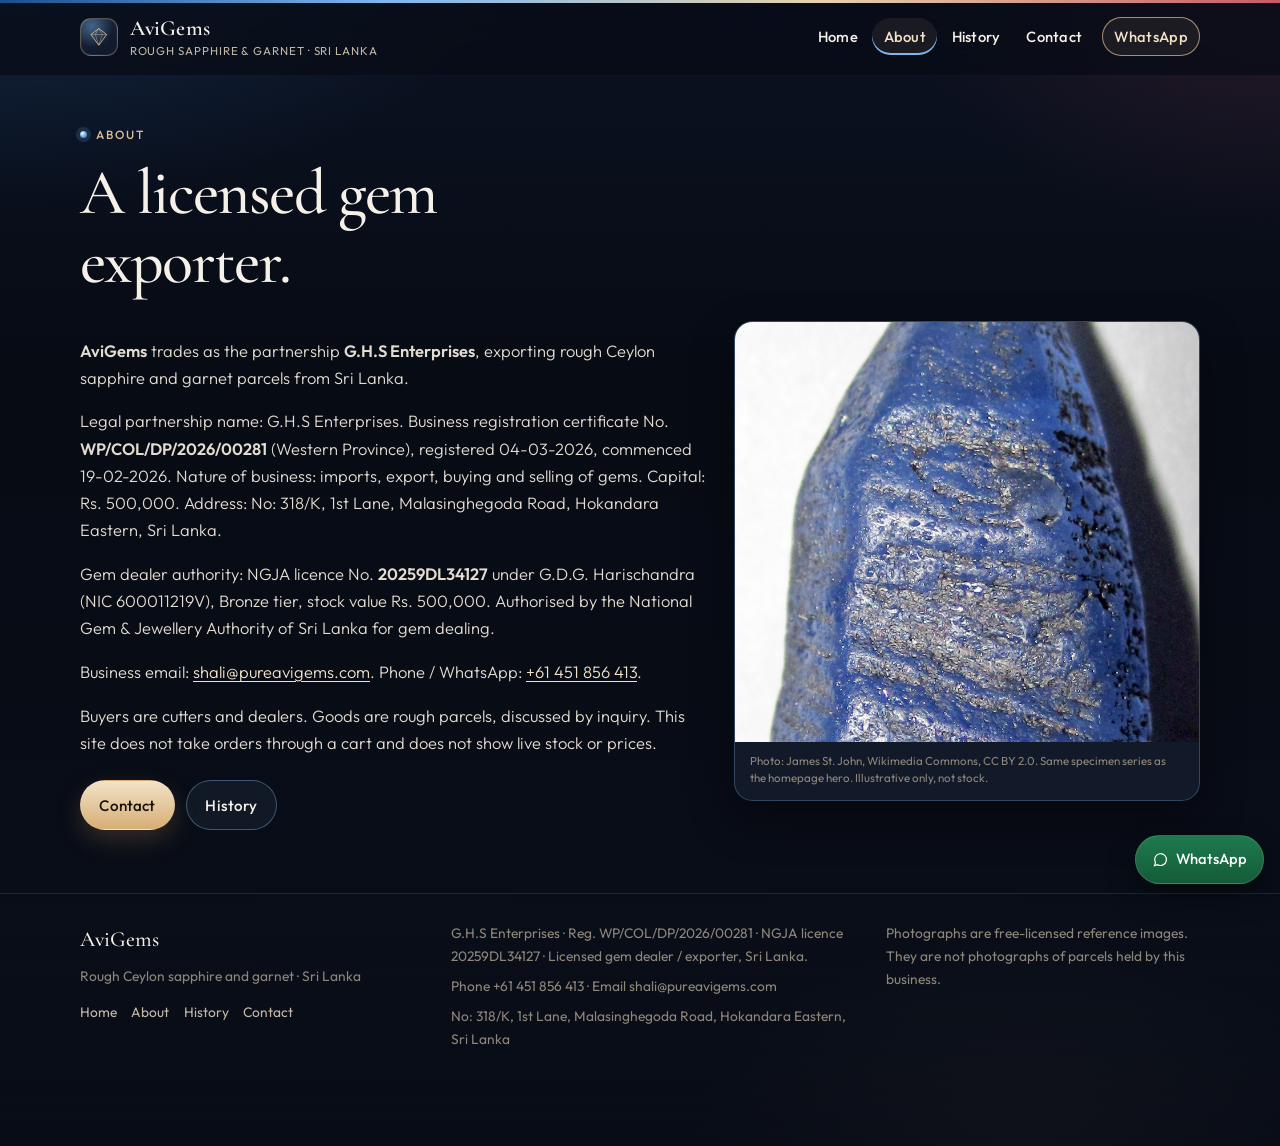
==== about.html @ 4e11be10 "Publish AviGems static site for GitHub Pages" ====
<!DOCTYPE html>
<html lang="en">
<head>
  <meta charset="utf-8">
  <meta name="viewport" content="width=device-width, initial-scale=1">
  <title>About — AviGems</title>
  <meta name="description" content="AviGems / G.H.S Enterprises — licensed exporter of rough Ceylon sapphire and garnet parcels from Hokandara Eastern, Sri Lanka.">
  <meta name="theme-color" content="#070b14">
  <link rel="icon" href="favicon.svg" type="image/svg+xml">
  <link rel="stylesheet" href="css/styles.css">
</head>
<body>
  <a class="skip" href="#main">Skip to content</a>
  <header class="site-header">
    <div class="wrap header-bar">
      <a class="brand" href="index.html">
        <span class="mark" aria-hidden="true"><svg viewBox="0 0 36 36" fill="none"><path d="M18 4.2 31 14.2 18 32 5 14.2Z" stroke="currentColor" stroke-width="1.4"/><path d="M5 14.2h26M18 4.2 12.2 14.2 18 32 23.8 14.2Z" stroke="currentColor" stroke-width="0.9" opacity=".75"/></svg></span>
        <span class="brand-text">
          <span class="brand-name">AviGems</span>
          <span class="brand-sub">Rough sapphire &amp; garnet · Sri Lanka</span>
        </span>
      </a>
      <button class="nav-toggle" type="button" aria-expanded="false" aria-controls="site-nav">Menu</button>
      <nav id="site-nav" class="site-nav" aria-label="Primary">
        <a href="index.html">Home</a>
        <a href="about.html" aria-current="page">About</a>
        <a href="history.html">History</a>
        <a href="contact.html">Contact</a>
        <a class="nav-wa" href="https://wa.me/61451856413" aria-label="WhatsApp AviGems">WhatsApp</a>
      </nav>
    </div>
  </header>

  <main id="main">
    <div class="wrap page-intro">
      <p class="eyebrow"><span class="dot" aria-hidden="true"></span> About</p>
      <h1>A licensed gem exporter.</h1>
    </div>
    <section class="section">
      <div class="wrap split">
        <div class="prose">
          <p><strong>AviGems</strong> trades as the partnership <strong>G.H.S Enterprises</strong>, exporting rough Ceylon sapphire and garnet parcels from Sri Lanka.</p>
          <p>Legal partnership name: G.H.S Enterprises. Business registration certificate No. <strong>WP/COL/DP/2026/00281</strong> (Western Province), registered 04-03-2026, commenced 19-02-2026. Nature of business: imports, export, buying and selling of gems. Capital: Rs. 500,000. Address: No: 318/K, 1st Lane, Malasinghegoda Road, Hokandara Eastern, Sri Lanka.</p>
          <p>Gem dealer authority: NGJA licence No. <strong>20259DL34127</strong> under G.D.G. Harischandra (NIC 600011219V), Bronze tier, stock value Rs. 500,000. Authorised by the National Gem &amp; Jewellery Authority of Sri Lanka for gem dealing.</p>
          <p>Business email: <a href="mailto:shali@pureavigems.com">shali@pureavigems.com</a>. Phone / WhatsApp: <a href="https://wa.me/61451856413">+61 451 856 413</a>.</p>
          <p>Buyers are cutters and dealers. Goods are rough parcels, discussed by inquiry. This site does not take orders through a cart and does not show live stock or prices.</p>
          <div class="actions">
            <a class="btn btn-gold" href="contact.html">Contact</a>
            <a class="btn btn-ghost" href="history.html">History</a>
          </div>
        </div>
        <figure class="side-plate">
          <img src="images/blue-sapphire-2.jpg" alt="Rough blue sapphire crystal on a light background. Illustrative photo for AviGems, not stock.">
          <figcaption class="photo-credit">Photo: James St. John, Wikimedia Commons, CC BY 2.0. Same specimen series as the homepage hero. Illustrative only, not stock.</figcaption>
        </figure>
      </div>
    </section>
  </main>

  <footer class="site-footer">
    <div class="wrap footer-grid">
      <div>
        <p class="footer-brand">AviGems</p>
        <p>Rough Ceylon sapphire and garnet · Sri Lanka</p>
        <nav class="footer-nav" aria-label="Footer">
          <a href="index.html">Home</a>
          <a href="about.html">About</a>
          <a href="history.html">History</a>
          <a href="contact.html">Contact</a>
        </nav>
      </div>
      <div>
        <p>G.H.S Enterprises · Reg. WP/COL/DP/2026/00281 · NGJA licence 20259DL34127 · Licensed gem dealer / exporter, Sri Lanka.</p>
        <p>Phone +61 451 856 413 · Email shali@pureavigems.com</p>
        <p>No: 318/K, 1st Lane, Malasinghegoda Road, Hokandara Eastern, Sri Lanka</p>
      </div>
      <div>
        <p>Photographs are free-licensed reference images. They are not photographs of parcels held by this business.</p>
      </div>
    </div>
  </footer>

  <a class="wa-float" href="https://wa.me/61451856413" aria-label="WhatsApp AviGems"><svg viewBox="0 0 24 24" aria-hidden="true" fill="none" stroke="currentColor" stroke-width="1.7"><path d="M5 16.5 3.6 20.8l4.4-1.3A8.4 8.4 0 1 0 5 16.5Z"/></svg>WhatsApp</a>
  <script src="js/main.js"></script>
</body>
</html>
---- css/styles.css ----
/* AviGems site — shared styles.
   Full visual design lives here so the site still looks finished
   from file:// with no CDN. Cormorant Garamond and Outfit are
   self-hosted (SIL OFL; see fonts/OFL-*.txt). System fonts are the fallback. */

@font-face {
  font-family: "Cormorant Garamond";
  font-style: italic;
  font-weight: 500 600;
  font-display: swap;
  src: url("../fonts/co3ZmX5slCNuHLi8bLeY9MK7whWMhyjYrEtImSo.woff2") format("woff2");
}

@font-face {
  font-family: "Cormorant Garamond";
  font-style: normal;
  font-weight: 500 600;
  font-display: swap;
  src: url("../fonts/co3bmX5slCNuHLi8bLeY9MK7whWMhyjYqXtK.woff2") format("woff2");
}

@font-face {
  font-family: "Outfit";
  font-style: normal;
  font-weight: 300 600;
  font-display: swap;
  src: url("../fonts/QGYvz_MVcBeNP4NJtEtq.woff2") format("woff2");
}

:root {
  --bg: #070b14;
  --bg-2: #0c1220;
  --card: #121a2a;
  --card-2: #182236;
  --line: rgba(214, 196, 168, 0.14);
  --line-strong: rgba(214, 196, 168, 0.32);
  --text: #f6f1e8;
  --muted: #c3b8a8;
  --faint: #8f867a;
  --sapphire: #7eb6ef;
  --sapphire-deep: #2f6cb3;
  --garnet: #c45c68;
  --amber: #e0c094;
  --amber-2: #f3e2c8;
  --ink: #16120c;
  --focus: #f0d48a;
  --shadow: 0 18px 44px rgba(0, 0, 0, 0.38);
  --shadow-soft: 0 10px 28px rgba(0, 0, 0, 0.28);
  --max: 1120px;
  --serif: "Cormorant Garamond", "Iowan Old Style", Palatino, Georgia, serif;
  --sans: "Outfit", "Segoe UI", "Helvetica Neue", Arial, sans-serif;
  --mono: ui-monospace, "Cascadia Code", "Source Code Pro", Menlo, Consolas, monospace;
}

*,
*::before,
*::after {
  box-sizing: border-box;
}

html {
  scroll-behavior: smooth;
}

body {
  margin: 0;
  min-height: 100vh;
  display: flex;
  flex-direction: column;
  color: var(--text);
  font-family: var(--sans);
  font-size: 1.03rem;
  font-weight: 400;
  line-height: 1.65;
  background-color: var(--bg);
  background-image:
    radial-gradient(920px 520px at 0% -8%, rgba(47, 108, 179, 0.28), transparent 58%),
    radial-gradient(720px 460px at 100% 0%, rgba(168, 62, 78, 0.18), transparent 52%),
    radial-gradient(680px 420px at 80% 100%, rgba(224, 192, 148, 0.08), transparent 50%),
    linear-gradient(180deg, #0b1222 0%, #070b14 32%, #090e18 100%);
}

body::before {
  content: "";
  position: fixed;
  left: 0;
  right: 0;
  top: 0;
  height: 3px;
  z-index: 40;
  pointer-events: none;
  background: linear-gradient(90deg, #1d4e89 0%, #7eb6ef 30%, #e6d3ae 64%, #c45c68 100%);
}

main {
  flex: 1 0 auto;
}

img {
  max-width: 100%;
  display: block;
}

a {
  color: var(--amber-2);
  text-underline-offset: 0.18em;
}

a:hover {
  color: #fff;
}

::selection {
  background: rgba(126, 182, 239, 0.35);
  color: #fff;
}

:focus-visible {
  outline: 2px solid var(--focus);
  outline-offset: 3px;
}

.skip {
  position: absolute;
  left: 0.75rem;
  top: -3.4rem;
  background: var(--amber);
  color: var(--ink);
  padding: 0.45rem 0.75rem;
  z-index: 50;
  border-radius: 0.4rem;
  text-decoration: none;
}

.skip:focus {
  top: 0.7rem;
}

.wrap {
  width: min(var(--max), calc(100% - 2.4rem));
  margin-inline: auto;
}

/* Header */

.site-header {
  position: sticky;
  top: 0;
  z-index: 20;
  background: rgba(8, 12, 22, 0.78);
  border-bottom: 1px solid transparent;
  backdrop-filter: blur(16px);
  -webkit-backdrop-filter: blur(16px);
}

.is-scrolled .site-header {
  background: rgba(7, 11, 20, 0.94);
  border-bottom-color: var(--line);
  box-shadow: 0 10px 30px rgba(0, 0, 0, 0.28);
}

.header-bar {
  display: flex;
  align-items: center;
  justify-content: space-between;
  gap: 1rem;
  min-height: 4.6rem;
}

.brand {
  display: flex;
  align-items: center;
  gap: 0.75rem;
  text-decoration: none;
  color: var(--text);
  min-width: 0;
}

.mark {
  flex: 0 0 auto;
  width: 2.35rem;
  height: 2.35rem;
  display: grid;
  place-items: center;
  border-radius: 0.7rem;
  color: var(--amber);
  background:
    radial-gradient(circle at 30% 20%, rgba(126, 182, 239, 0.45), transparent 55%),
    linear-gradient(160deg, #16243a, #10182a);
  border: 1px solid rgba(224, 192, 148, 0.35);
  box-shadow: inset 0 0 0 1px rgba(255, 255, 255, 0.04);
}

.mark svg {
  width: 1.35rem;
  height: 1.35rem;
  display: block;
}

.brand-text {
  display: flex;
  flex-direction: column;
  line-height: 1.15;
  min-width: 0;
}

.brand-name {
  font-family: var(--serif);
  font-size: 1.35rem;
  font-weight: 600;
  letter-spacing: 0.01em;
}

.brand-sub {
  color: var(--muted);
  font-size: 0.72rem;
  letter-spacing: 0.08em;
  text-transform: uppercase;
  margin-top: 0.18rem;
  white-space: nowrap;
  overflow: hidden;
  text-overflow: ellipsis;
}

.nav-toggle {
  display: none;
  align-items: center;
  gap: 0.45rem;
  background: rgba(126, 182, 239, 0.08);
  color: var(--text);
  border: 1px solid var(--line-strong);
  border-radius: 999px;
  padding: 0.42rem 0.9rem;
  font: inherit;
  font-size: 0.88rem;
  letter-spacing: 0.04em;
  cursor: pointer;
}

.site-nav {
  display: flex;
  align-items: center;
  gap: 0.15rem 0.2rem;
}

.site-nav a {
  color: var(--text);
  text-decoration: none;
  font-size: 0.92rem;
  font-weight: 500;
  letter-spacing: 0.02em;
  padding: 0.4rem 0.7rem;
  border-radius: 999px;
}

.site-nav a:hover,
.site-nav a[aria-current="page"] {
  color: var(--amber-2);
  background: rgba(224, 192, 148, 0.08);
}

.site-nav a[aria-current="page"] {
  box-shadow: inset 0 -2px 0 var(--sapphire);
}

.nav-wa {
  margin-left: 0.35rem;
  border: 1px solid rgba(224, 192, 148, 0.7);
  color: var(--amber-2) !important;
  background: rgba(224, 192, 148, 0.08);
}

.nav-wa:hover {
  background: linear-gradient(180deg, #f0dcc0, #c9965c);
  color: var(--ink) !important;
  border-color: transparent;
}

/* Hero */

.hero-band {
  position: relative;
  overflow: hidden;
}

.hero-band::after {
  content: "";
  position: absolute;
  width: 420px;
  height: 420px;
  right: -80px;
  top: -120px;
  background: radial-gradient(circle, rgba(126, 182, 239, 0.16), transparent 68%);
  pointer-events: none;
}

.hero {
  position: relative;
  display: grid;
  grid-template-columns: 1.12fr 0.88fr;
  gap: 2.75rem;
  align-items: center;
  padding: 3.4rem 0 2.4rem;
}

.eyebrow {
  display: inline-flex;
  align-items: center;
  gap: 0.55rem;
  margin: 0 0 0.85rem;
  color: var(--amber);
  letter-spacing: 0.16em;
  text-transform: uppercase;
  font-size: 0.74rem;
  font-weight: 500;
}

.eyebrow .dot {
  width: 0.45rem;
  height: 0.45rem;
  border-radius: 50%;
  background: radial-gradient(circle at 35% 35%, #fff, var(--sapphire) 40%, var(--sapphire-deep));
  box-shadow: 0 0 0 4px rgba(126, 182, 239, 0.15);
}

h1,
h2,
h3 {
  font-family: var(--serif);
  font-weight: 500;
  line-height: 1.08;
  margin: 0 0 0.75rem;
}

h1 {
  font-size: clamp(2.55rem, 5vw, 4.15rem);
  letter-spacing: -0.025em;
  max-width: 12ch;
}

h1 em {
  font-style: italic;
  font-weight: 500;
  color: #d5e6f8;
}

@supports ((-webkit-background-clip: text) or (background-clip: text)) {
  h1 em {
    background: linear-gradient(105deg, #b7d4f7 0%, #f3e2c8 52%, #e7aeb4 100%);
    -webkit-background-clip: text;
    background-clip: text;
    color: transparent;
  }
}

h2 {
  font-size: clamp(1.85rem, 3vw, 2.45rem);
}

.lede {
  font-size: 1.08rem;
  font-weight: 300;
  color: #e4dcd0;
  max-width: 38rem;
  margin: 0;
}

.actions {
  display: flex;
  flex-wrap: wrap;
  gap: 0.7rem;
  margin-top: 1.45rem;
}

.btn {
  display: inline-flex;
  align-items: center;
  justify-content: center;
  gap: 0.4rem;
  text-decoration: none;
  border-radius: 999px;
  padding: 0.72rem 1.15rem;
  border: 1px solid transparent;
  font-size: 0.95rem;
  font-weight: 500;
  letter-spacing: 0.01em;
  cursor: pointer;
  font-family: inherit;
  transition: transform 0.18s ease, background 0.18s ease, border-color 0.18s ease, box-shadow 0.18s ease;
}

.btn:hover {
  transform: translateY(-1px);
}

.btn-gold {
  background: linear-gradient(180deg, #f3e2c8 0%, #d7ae74 100%);
  color: var(--ink);
  box-shadow: 0 10px 24px rgba(201, 150, 92, 0.22);
}

.btn-gold:hover {
  background: linear-gradient(180deg, #fff4e4, #e0c094);
  color: var(--ink);
}

.btn-ghost {
  border-color: rgba(126, 182, 239, 0.4);
  color: var(--text);
  background: rgba(126, 182, 239, 0.07);
}

.btn-ghost:hover {
  border-color: var(--sapphire);
  color: #fff;
  background: rgba(126, 182, 239, 0.16);
}

.btn-small {
  padding: 0.48rem 0.85rem;
  font-size: 0.84rem;
}

.hero-facts {
  display: flex;
  flex-wrap: wrap;
  gap: 0.5rem;
  list-style: none;
  padding: 0;
  margin: 1.5rem 0 0;
}

.hero-facts li {
  font-size: 0.78rem;
  letter-spacing: 0.04em;
  text-transform: uppercase;
  color: var(--muted);
  border: 1px solid var(--line);
  background: rgba(12, 18, 32, 0.55);
  border-radius: 999px;
  padding: 0.35rem 0.7rem;
}

.hero-frame {
  position: relative;
  margin: 0;
  background: linear-gradient(180deg, #162033, #0d1422);
  border: 1px solid rgba(126, 182, 239, 0.28);
  border-radius: 1.35rem;
  overflow: hidden;
  box-shadow:
    var(--shadow),
    0 0 0 1px rgba(255, 255, 255, 0.03),
    0 0 80px rgba(47, 108, 179, 0.18);
}

.hero-photo {
  position: relative;
}

.hero-photo::before,
.hero-photo::after {
  content: "";
  position: absolute;
  width: 1.15rem;
  height: 1.15rem;
  z-index: 2;
  pointer-events: none;
  border-color: var(--amber);
  border-style: solid;
}

.hero-photo::before {
  top: 0.75rem;
  left: 0.75rem;
  border-width: 1.5px 0 0 1.5px;
}

.hero-photo::after {
  right: 0.75rem;
  bottom: 0.75rem;
  border-width: 0 1.5px 1.5px 0;
}

.hero-frame img {
  width: 100%;
  height: min(68vh, 540px);
  object-fit: cover;
  object-position: center 30%;
}

.photo-credit {
  margin: 0;
  padding: 0.7rem 0.95rem 0.85rem;
  color: var(--faint);
  font-size: 0.72rem;
  line-height: 1.45;
}

/* Sections */

.section {
  padding: 0.6rem 0 3.4rem;
}

.section-head {
  display: flex;
  justify-content: space-between;
  gap: 1.5rem;
  align-items: end;
  margin-bottom: 1.1rem;
}

.section-head p {
  margin: 0;
  color: var(--muted);
  max-width: 34rem;
  font-weight: 300;
}

.notice {
  border: 1px solid rgba(224, 192, 148, 0.45);
  background:
    linear-gradient(90deg, rgba(196, 92, 104, 0.1), rgba(224, 192, 148, 0.08) 40%, rgba(126, 182, 239, 0.08));
  color: var(--amber-2);
  border-radius: 0.9rem;
  padding: 0.95rem 1.1rem;
  margin: 0 0 1.35rem;
  box-shadow: inset 3px 0 0 var(--amber);
}

.lot-grid {
  display: grid;
  grid-template-columns: repeat(2, 1fr);
  gap: 1.25rem;
}

.lot {
  background:
    linear-gradient(180deg, rgba(255, 255, 255, 0.025), transparent 28%),
    var(--card);
  border: 1px solid var(--line);
  border-radius: 1.15rem;
  overflow: hidden;
  display: flex;
  flex-direction: column;
  box-shadow: var(--shadow-soft);
  transition: transform 0.22s ease, border-color 0.22s ease, box-shadow 0.22s ease;
}

.lot.tone-sapphire { box-shadow: inset 0 3px 0 #3d7ec9, var(--shadow-soft); }
.lot.tone-pad { box-shadow: inset 0 3px 0 #d4a07a, var(--shadow-soft); }
.lot.tone-garnet { box-shadow: inset 0 3px 0 #a84555, var(--shadow-soft); }

.lot:hover {
  transform: translateY(-5px);
  border-color: rgba(126, 182, 239, 0.4);
  box-shadow: inset 0 3px 0 #3d7ec9, 0 22px 48px rgba(0, 0, 0, 0.42);
}

.lot.tone-pad:hover {
  border-color: rgba(212, 160, 122, 0.55);
  box-shadow: inset 0 3px 0 #d4a07a, 0 22px 48px rgba(0, 0, 0, 0.42);
}

.lot.tone-garnet:hover {
  border-color: rgba(168, 69, 85, 0.6);
  box-shadow: inset 0 3px 0 #a84555, 0 22px 48px rgba(0, 0, 0, 0.42);
}

.stage {
  position: relative;
  aspect-ratio: 5 / 4;
  overflow: hidden;
  background: #070c16;
  isolation: isolate;
}

.stage-light {
  background: #ebe4da;
}

.stage-blur {
  position: absolute;
  inset: -12%;
  background-size: cover;
  background-position: center;
  filter: blur(22px) saturate(1.2);
  transform: scale(1.08);
  opacity: 0.8;
  z-index: 0;
}

.stage-light .stage-blur {
  opacity: 0.5;
  filter: blur(26px) saturate(1.05);
}

.stage::after {
  content: "";
  position: absolute;
  inset: 0;
  z-index: 2;
  pointer-events: none;
  box-shadow: inset 0 0 0 1px rgba(255, 255, 255, 0.05), inset 0 -36px 48px rgba(0, 0, 0, 0.22);
}

.stage-light::after {
  box-shadow: inset 0 0 0 1px rgba(255, 255, 255, 0.55), inset 0 0 36px rgba(90, 60, 30, 0.06);
}

.stage img {
  position: relative;
  z-index: 1;
  width: 100%;
  height: 100%;
  object-fit: cover;
  object-position: center;
}

/* Small source files stay at native size, centred on a blurred tray. */
.stage.is-small img {
  width: auto;
  height: auto;
  max-width: 86%;
  max-height: 78%;
  padding: 0;
  position: absolute;
  left: 50%;
  top: 52%;
  transform: translate(-50%, -50%);
  z-index: 3;
  filter: drop-shadow(0 16px 24px rgba(0, 0, 0, 0.28));
  image-rendering: auto;
}

.badge {
  position: absolute;
  left: 0.75rem;
  top: 0.75rem;
  z-index: 4;
  background: rgba(12, 10, 8, 0.82);
  color: var(--amber-2);
  border: 1px solid rgba(224, 192, 148, 0.7);
  border-radius: 999px;
  font-size: 0.68rem;
  letter-spacing: 0.06em;
  text-transform: uppercase;
  padding: 0.28rem 0.6rem;
  backdrop-filter: blur(8px);
}

.lot-body {
  padding: 1.05rem 1.1rem 1.15rem;
  display: flex;
  flex-direction: column;
  gap: 0.8rem;
  flex: 1;
}

.sheet-head {
  display: flex;
  justify-content: space-between;
  gap: 0.75rem;
  align-items: start;
}

.lot h3 {
  font-size: 1.65rem;
  margin: 0;
}

.lot-kind {
  margin: 0.15rem 0 0;
  color: var(--muted);
  font-size: 0.86rem;
}

.sheet-tag {
  flex: 0 0 auto;
  font-size: 0.68rem;
  letter-spacing: 0.12em;
  text-transform: uppercase;
  color: var(--sapphire);
  border: 1px solid rgba(126, 182, 239, 0.35);
  border-radius: 999px;
  padding: 0.22rem 0.5rem;
}

.spec {
  display: grid;
  grid-template-columns: 11rem 1fr;
  margin: 0;
  border: 1px solid var(--line);
  border-radius: 0.8rem;
  overflow: hidden;
  font-size: 0.92rem;
  background: rgba(7, 11, 20, 0.35);
}

.spec dt,
.spec dd {
  margin: 0;
  padding: 0.5rem 0.75rem;
  border-bottom: 1px solid var(--line);
}

.spec > :nth-last-child(-n + 2) {
  border-bottom: 0;
}

.spec dt:nth-child(4n + 1),
.spec dd:nth-child(4n + 2) {
  background: rgba(255, 255, 255, 0.025);
}

.spec dt {
  color: var(--faint);
  font-size: 0.78rem;
  letter-spacing: 0.04em;
  text-transform: uppercase;
}

.spec dd {
  color: var(--text);
}

.spec .key {
  background: rgba(224, 192, 148, 0.07);
}

.lot .photo-credit {
  padding: 0;
}

.lot-actions {
  display: flex;
  flex-wrap: wrap;
  gap: 0.5rem;
  margin-top: auto;
}

.points {
  display: grid;
  grid-template-columns: repeat(3, 1fr);
  gap: 0.9rem;
  margin-top: 1.5rem;
}

.point {
  background: rgba(18, 26, 42, 0.72);
  border: 1px solid var(--line);
  border-radius: 1rem;
  padding: 1rem 1.05rem 1.1rem;
  box-shadow: var(--shadow-soft);
}

.point h3 {
  font-family: var(--sans);
  font-size: 0.78rem;
  font-weight: 600;
  letter-spacing: 0.12em;
  text-transform: uppercase;
  color: var(--amber);
  margin-bottom: 0.4rem;
}

.point p {
  margin: 0;
  color: var(--muted);
  font-size: 0.95rem;
  font-weight: 300;
}

/* Interior pages */

.page-intro {
  padding: 2.8rem 0 0.2rem;
}

.page-intro h1 {
  max-width: 16ch;
}

.prose {
  max-width: 44rem;
}

.prose p,
.prose li {
  color: #e4dcd0;
  font-weight: 300;
}

.prose .actions {
  margin-bottom: 0.5rem;
}

.split {
  display: grid;
  grid-template-columns: 1.15fr 0.85fr;
  gap: 1.5rem;
  align-items: start;
}

.side-plate {
  margin: 0;
  background: var(--card);
  border: 1px solid rgba(126, 182, 239, 0.28);
  border-radius: 1.15rem;
  overflow: hidden;
  box-shadow: var(--shadow);
}

.side-plate img {
  width: 100%;
  height: 420px;
  object-fit: cover;
  object-position: center;
}

.placeholder {
  font-family: var(--mono);
  color: var(--amber-2);
  font-size: 0.92em;
  background: rgba(224, 192, 148, 0.1);
  border-bottom: 1px dashed rgba(224, 192, 148, 0.65);
  padding: 0 0.22em;
  border-radius: 0.2em;
}

.timeline {
  position: relative;
  display: grid;
  gap: 0.95rem;
  margin-top: 0.4rem;
  padding-left: 0.2rem;
}

.history-block {
  position: relative;
  background:
    linear-gradient(180deg, rgba(255, 255, 255, 0.03), transparent 40%),
    var(--card);
  border: 1px solid var(--line);
  border-radius: 1rem;
  padding: 1.05rem 1.2rem 0.35rem 1.45rem;
  box-shadow: var(--shadow-soft);
  overflow: hidden;
}

.history-block::before {
  content: "";
  position: absolute;
  left: 0;
  top: 0;
  bottom: 0;
  width: 3px;
  background: linear-gradient(#7eb6ef, #e0c094, #c45c68);
}

.history-block h2 {
  font-size: 1.55rem;
}

.replace-note {
  color: var(--sapphire);
  font-size: 0.75rem;
  letter-spacing: 0.12em;
  text-transform: uppercase;
  margin: 0 0 0.35rem;
}

.contact-grid {
  display: grid;
  grid-template-columns: 0.86fr 1.14fr;
  gap: 1.15rem;
  align-items: start;
}

.panel {
  background:
    linear-gradient(180deg, rgba(255, 255, 255, 0.03), transparent 30%),
    var(--card);
  border: 1px solid var(--line);
  border-radius: 1.15rem;
  padding: 1.2rem 1.25rem 1.3rem;
  box-shadow: var(--shadow-soft);
}

.panel h2 {
  font-size: 1.7rem;
}

.contact-list {
  list-style: none;
  padding: 0;
  margin: 0.2rem 0 0;
}

.contact-list li {
  display: grid;
  gap: 0.15rem;
  padding: 0.75rem 0;
  border-bottom: 1px solid var(--line);
}

.contact-list li:last-child {
  border-bottom: 0;
}

.contact-list span:first-child {
  color: var(--faint);
  font-size: 0.72rem;
  letter-spacing: 0.1em;
  text-transform: uppercase;
}

label {
  display: block;
  margin: 0.85rem 0 0.35rem;
  color: var(--muted);
  font-size: 0.82rem;
  letter-spacing: 0.06em;
  text-transform: uppercase;
}

input,
select,
textarea {
  width: 100%;
  background: #0a101c;
  color: var(--text);
  border: 1px solid var(--line-strong);
  border-radius: 0.7rem;
  padding: 0.7rem 0.8rem;
  font: inherit;
  transition: border-color 0.15s ease, box-shadow 0.15s ease;
}

input:focus,
select:focus,
textarea:focus {
  outline: none;
  border-color: var(--sapphire);
  box-shadow: 0 0 0 3px rgba(126, 182, 239, 0.2);
}

textarea {
  min-height: 8.5rem;
  resize: vertical;
}

.form-note,
.form-status {
  color: var(--muted);
  font-size: 0.88rem;
  font-weight: 300;
}

.form-status {
  min-height: 1.4rem;
  color: var(--amber-2);
}

/* Footer */

.site-footer {
  border-top: 1px solid var(--line);
  padding: 1.8rem 0 5.5rem;
  color: var(--faint);
  font-size: 0.86rem;
  background: linear-gradient(180deg, rgba(12, 18, 32, 0.2), rgba(7, 11, 20, 0.65));
}

.footer-grid {
  display: grid;
  grid-template-columns: 1.1fr 1.3fr 1fr;
  gap: 1.2rem 1.6rem;
}

.footer-grid p {
  margin: 0 0 0.45rem;
}

.footer-brand {
  font-family: var(--serif);
  font-size: 1.35rem;
  color: var(--text);
}

.footer-nav {
  display: flex;
  flex-wrap: wrap;
  gap: 0.35rem 0.9rem;
  margin-top: 0.8rem;
}

.footer-nav a {
  color: var(--muted);
  text-decoration: none;
  font-size: 0.86rem;
}

.footer-nav a:hover {
  color: var(--amber-2);
}

.footer-meta {
  margin-top: 1.15rem;
  padding-top: 0.9rem;
  border-top: 1px solid var(--line);
  display: grid;
  gap: 0.35rem;
}

.wa-float {
  position: fixed;
  right: 1rem;
  bottom: 1rem;
  z-index: 15;
  display: inline-flex;
  align-items: center;
  gap: 0.45rem;
  background: linear-gradient(180deg, #1e7a4e, #145c38);
  color: #fff;
  text-decoration: none;
  border-radius: 999px;
  padding: 0.72rem 1rem;
  box-shadow: 0 12px 28px rgba(0, 0, 0, 0.35);
  font-size: 0.92rem;
  font-weight: 500;
  border: 1px solid rgba(255, 255, 255, 0.12);
}

.wa-float:hover {
  background: linear-gradient(180deg, #24915c, #176b42);
  color: #fff;
}

.wa-float svg {
  width: 1.05rem;
  height: 1.05rem;
  display: block;
}

@media (prefers-reduced-motion: reduce) {
  html { scroll-behavior: auto; }
  .btn,
  .lot { transition: none; }
  .btn:hover,
  .lot:hover { transform: none; }
}

@media (max-width: 860px) {
  .nav-toggle { display: inline-flex; }

  .site-header { position: sticky; }

  .site-nav {
    display: none;
    position: absolute;
    left: 0;
    right: 0;
    top: 100%;
    background: rgba(10, 15, 26, 0.98);
    border-bottom: 1px solid var(--line);
    flex-direction: column;
    align-items: stretch;
    padding: 0.55rem 1rem 1rem;
    gap: 0.2rem;
    box-shadow: 0 18px 36px rgba(0, 0, 0, 0.35);
  }

  .site-nav.is-open { display: flex; }

  .site-nav a {
    padding: 0.7rem 0.4rem;
    border-radius: 0.6rem;
  }

  .nav-wa {
    margin: 0.35rem 0 0;
    text-align: center;
  }

  .hero,
  .lot-grid,
  .points,
  .contact-grid,
  .split,
  .footer-grid {
    grid-template-columns: 1fr;
  }

  h1 { max-width: none; }

  .hero { padding-top: 2.1rem; gap: 1.6rem; }

  .hero-frame img,
  .side-plate img { height: 280px; }

  .section-head {
    flex-direction: column;
    align-items: start;
  }

  .spec { grid-template-columns: 8rem 1fr; }

  .brand-sub { display: none; }
}

@media (max-width: 520px) {
  .wrap { width: min(var(--max), calc(100% - 1.4rem)); }
  .actions .btn { flex: 1 1 auto; }
  .spec { grid-template-columns: 1fr; }
  .spec dt { padding-bottom: 0.1rem; border-bottom: 0; }
  .spec dd { padding-top: 0.1rem; }
}
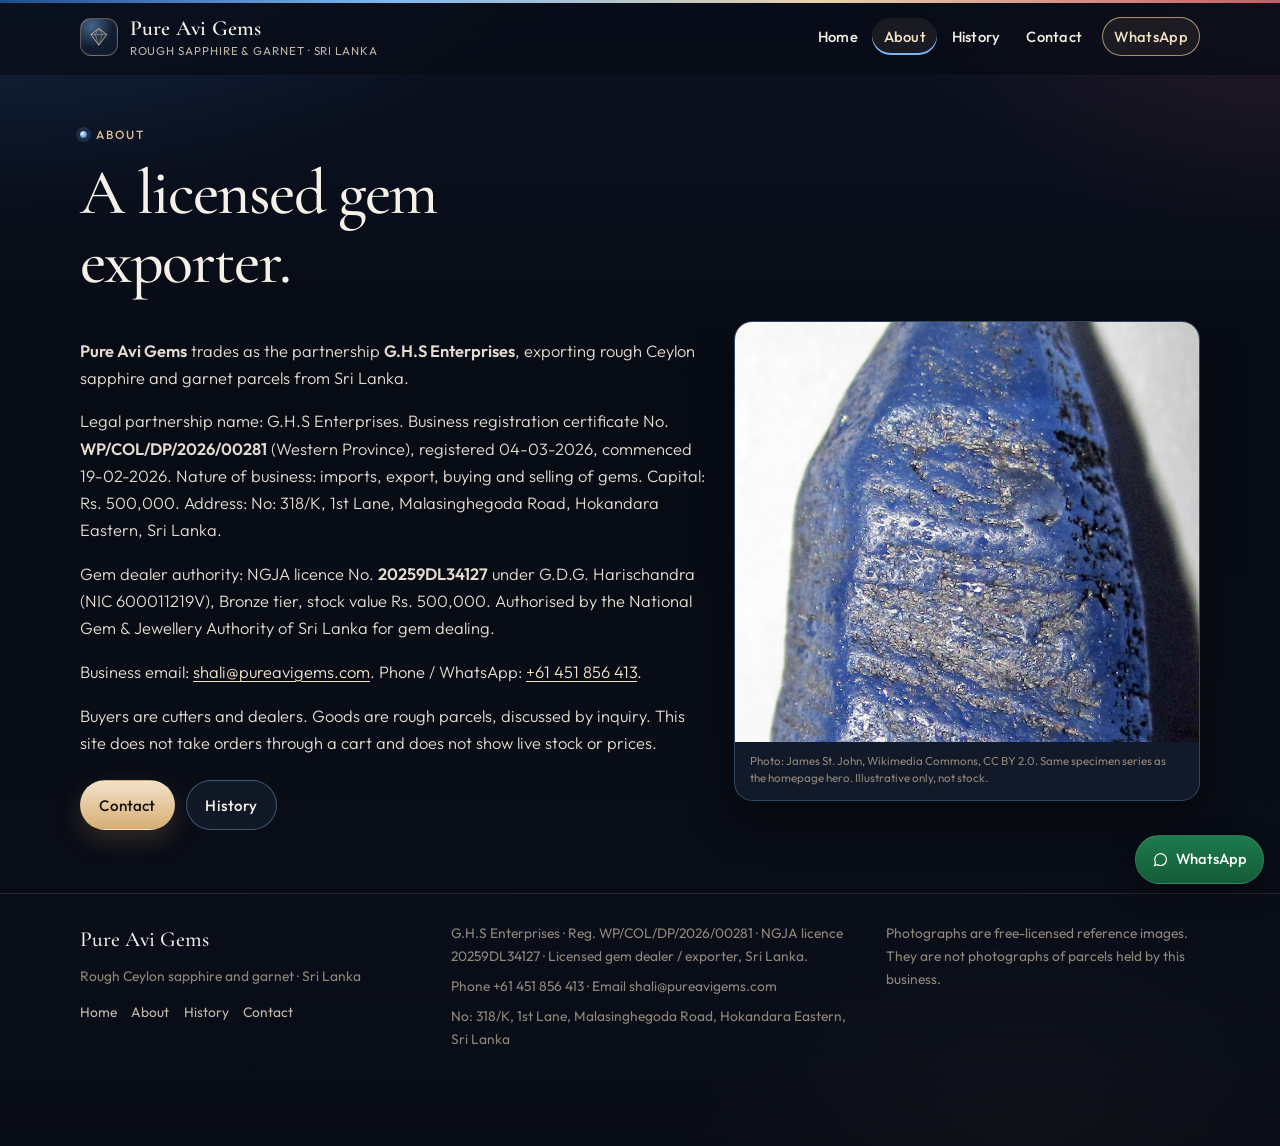
==== commit 38c55905: "Rebrand site to Pure Avi Gems" ====
--- a/about.html
+++ b/about.html
@@ -3,8 +3,8 @@
 <head>
   <meta charset="utf-8">
   <meta name="viewport" content="width=device-width, initial-scale=1">
-  <title>About — AviGems</title>
-  <meta name="description" content="AviGems / G.H.S Enterprises — licensed exporter of rough Ceylon sapphire and garnet parcels from Hokandara Eastern, Sri Lanka.">
+  <title>About — Pure Avi Gems</title>
+  <meta name="description" content="Pure Avi Gems / G.H.S Enterprises — licensed exporter of rough Ceylon sapphire and garnet parcels from Hokandara Eastern, Sri Lanka.">
   <meta name="theme-color" content="#070b14">
   <link rel="icon" href="favicon.svg" type="image/svg+xml">
   <link rel="stylesheet" href="css/styles.css">
@@ -16,7 +16,7 @@
       <a class="brand" href="index.html">
         <span class="mark" aria-hidden="true"><svg viewBox="0 0 36 36" fill="none"><path d="M18 4.2 31 14.2 18 32 5 14.2Z" stroke="currentColor" stroke-width="1.4"/><path d="M5 14.2h26M18 4.2 12.2 14.2 18 32 23.8 14.2Z" stroke="currentColor" stroke-width="0.9" opacity=".75"/></svg></span>
         <span class="brand-text">
-          <span class="brand-name">AviGems</span>
+          <span class="brand-name">Pure Avi Gems</span>
           <span class="brand-sub">Rough sapphire &amp; garnet · Sri Lanka</span>
         </span>
       </a>
@@ -26,7 +26,7 @@
         <a href="about.html" aria-current="page">About</a>
         <a href="history.html">History</a>
         <a href="contact.html">Contact</a>
-        <a class="nav-wa" href="https://wa.me/61451856413" aria-label="WhatsApp AviGems">WhatsApp</a>
+        <a class="nav-wa" href="https://wa.me/61451856413" aria-label="WhatsApp Pure Avi Gems">WhatsApp</a>
       </nav>
     </div>
   </header>
@@ -39,7 +39,7 @@
     <section class="section">
       <div class="wrap split">
         <div class="prose">
-          <p><strong>AviGems</strong> trades as the partnership <strong>G.H.S Enterprises</strong>, exporting rough Ceylon sapphire and garnet parcels from Sri Lanka.</p>
+          <p><strong>Pure Avi Gems</strong> trades as the partnership <strong>G.H.S Enterprises</strong>, exporting rough Ceylon sapphire and garnet parcels from Sri Lanka.</p>
           <p>Legal partnership name: G.H.S Enterprises. Business registration certificate No. <strong>WP/COL/DP/2026/00281</strong> (Western Province), registered 04-03-2026, commenced 19-02-2026. Nature of business: imports, export, buying and selling of gems. Capital: Rs. 500,000. Address: No: 318/K, 1st Lane, Malasinghegoda Road, Hokandara Eastern, Sri Lanka.</p>
           <p>Gem dealer authority: NGJA licence No. <strong>20259DL34127</strong> under G.D.G. Harischandra (NIC 600011219V), Bronze tier, stock value Rs. 500,000. Authorised by the National Gem &amp; Jewellery Authority of Sri Lanka for gem dealing.</p>
           <p>Business email: <a href="mailto:shali@pureavigems.com">shali@pureavigems.com</a>. Phone / WhatsApp: <a href="https://wa.me/61451856413">+61 451 856 413</a>.</p>
@@ -50,7 +50,7 @@
           </div>
         </div>
         <figure class="side-plate">
-          <img src="images/blue-sapphire-2.jpg" alt="Rough blue sapphire crystal on a light background. Illustrative photo for AviGems, not stock.">
+          <img src="images/blue-sapphire-2.jpg" alt="Rough blue sapphire crystal on a light background. Illustrative photo for Pure Avi Gems, not stock.">
           <figcaption class="photo-credit">Photo: James St. John, Wikimedia Commons, CC BY 2.0. Same specimen series as the homepage hero. Illustrative only, not stock.</figcaption>
         </figure>
       </div>
@@ -60,7 +60,7 @@
   <footer class="site-footer">
     <div class="wrap footer-grid">
       <div>
-        <p class="footer-brand">AviGems</p>
+        <p class="footer-brand">Pure Avi Gems</p>
         <p>Rough Ceylon sapphire and garnet · Sri Lanka</p>
         <nav class="footer-nav" aria-label="Footer">
           <a href="index.html">Home</a>
@@ -80,7 +80,7 @@
     </div>
   </footer>
 
-  <a class="wa-float" href="https://wa.me/61451856413" aria-label="WhatsApp AviGems"><svg viewBox="0 0 24 24" aria-hidden="true" fill="none" stroke="currentColor" stroke-width="1.7"><path d="M5 16.5 3.6 20.8l4.4-1.3A8.4 8.4 0 1 0 5 16.5Z"/></svg>WhatsApp</a>
+  <a class="wa-float" href="https://wa.me/61451856413" aria-label="WhatsApp Pure Avi Gems"><svg viewBox="0 0 24 24" aria-hidden="true" fill="none" stroke="currentColor" stroke-width="1.7"><path d="M5 16.5 3.6 20.8l4.4-1.3A8.4 8.4 0 1 0 5 16.5Z"/></svg>WhatsApp</a>
   <script src="js/main.js"></script>
 </body>
 </html>
--- a/css/styles.css
+++ b/css/styles.css
@@ -1,4 +1,4 @@
-/* AviGems site — shared styles.
+/* Pure Avi Gems site — shared styles.
    Full visual design lives here so the site still looks finished
    from file:// with no CDN. Cormorant Garamond and Outfit are
    self-hosted (SIL OFL; see fonts/OFL-*.txt). System fonts are the fallback. */
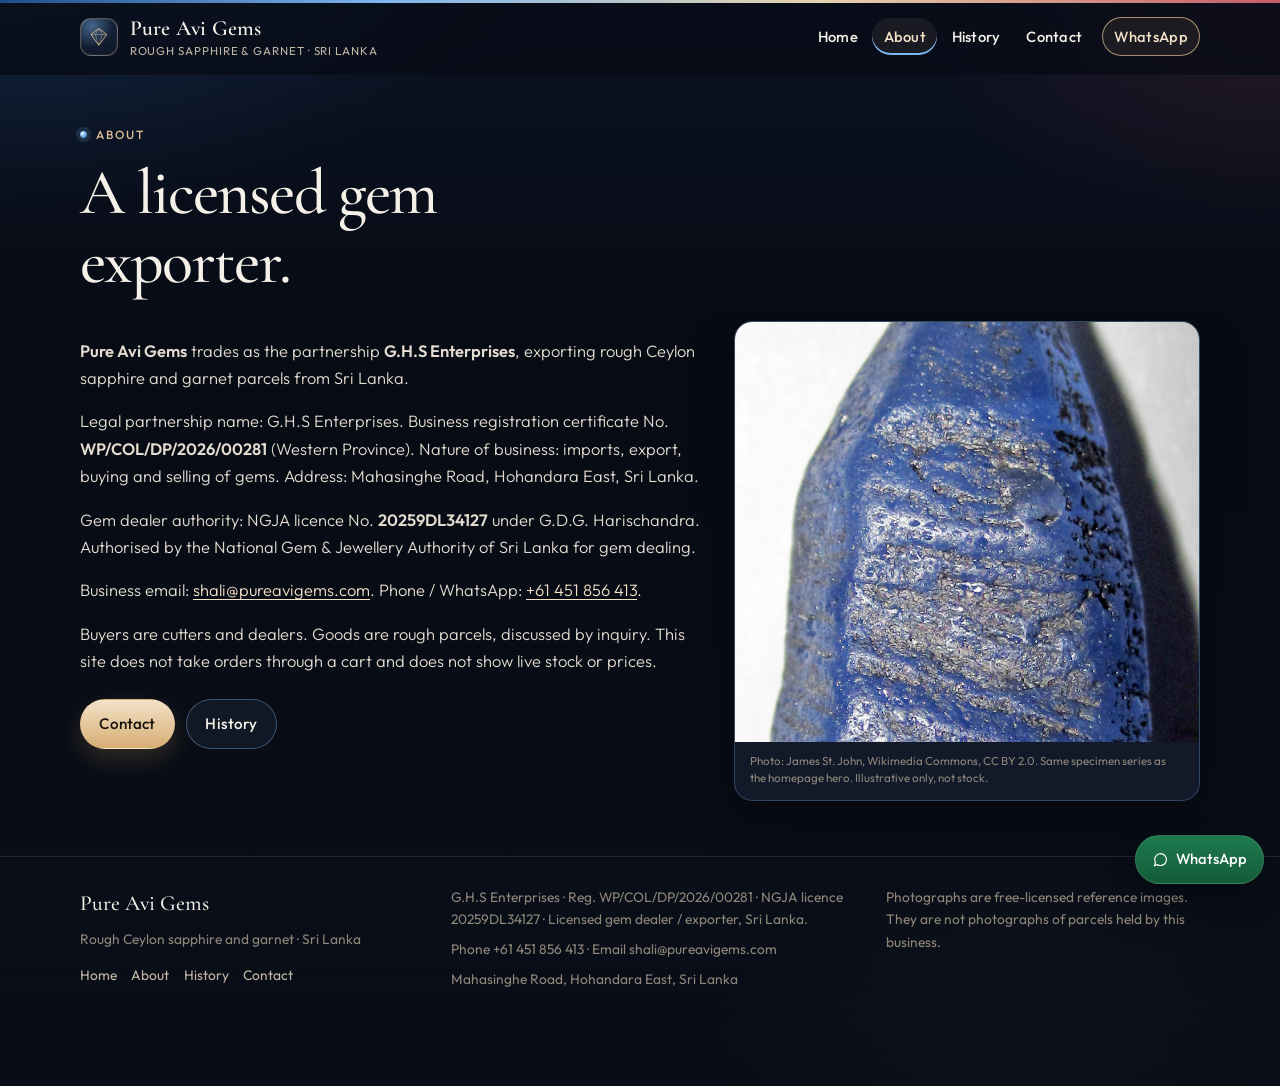
==== commit c521b17d: "History: Beruwala photos, cleaner licence/address, no commence dates" ====
--- a/about.html
+++ b/about.html
@@ -4,7 +4,7 @@
   <meta charset="utf-8">
   <meta name="viewport" content="width=device-width, initial-scale=1">
   <title>About — Pure Avi Gems</title>
-  <meta name="description" content="Pure Avi Gems / G.H.S Enterprises — licensed exporter of rough Ceylon sapphire and garnet parcels from Hokandara Eastern, Sri Lanka.">
+  <meta name="description" content="Pure Avi Gems / G.H.S Enterprises — licensed exporter of rough Ceylon sapphire and garnet parcels from Hohandara East, Sri Lanka.">
   <meta name="theme-color" content="#070b14">
   <link rel="icon" href="favicon.svg" type="image/svg+xml">
   <link rel="stylesheet" href="css/styles.css">
@@ -40,8 +40,8 @@
       <div class="wrap split">
         <div class="prose">
           <p><strong>Pure Avi Gems</strong> trades as the partnership <strong>G.H.S Enterprises</strong>, exporting rough Ceylon sapphire and garnet parcels from Sri Lanka.</p>
-          <p>Legal partnership name: G.H.S Enterprises. Business registration certificate No. <strong>WP/COL/DP/2026/00281</strong> (Western Province), registered 04-03-2026, commenced 19-02-2026. Nature of business: imports, export, buying and selling of gems. Capital: Rs. 500,000. Address: No: 318/K, 1st Lane, Malasinghegoda Road, Hokandara Eastern, Sri Lanka.</p>
-          <p>Gem dealer authority: NGJA licence No. <strong>20259DL34127</strong> under G.D.G. Harischandra (NIC 600011219V), Bronze tier, stock value Rs. 500,000. Authorised by the National Gem &amp; Jewellery Authority of Sri Lanka for gem dealing.</p>
+          <p>Legal partnership name: G.H.S Enterprises. Business registration certificate No. <strong>WP/COL/DP/2026/00281</strong> (Western Province). Nature of business: imports, export, buying and selling of gems. Address: Mahasinghe Road, Hohandara East, Sri Lanka.</p>
+          <p>Gem dealer authority: NGJA licence No. <strong>20259DL34127</strong> under G.D.G. Harischandra. Authorised by the National Gem &amp; Jewellery Authority of Sri Lanka for gem dealing.</p>
           <p>Business email: <a href="mailto:shali@pureavigems.com">shali@pureavigems.com</a>. Phone / WhatsApp: <a href="https://wa.me/61451856413">+61 451 856 413</a>.</p>
           <p>Buyers are cutters and dealers. Goods are rough parcels, discussed by inquiry. This site does not take orders through a cart and does not show live stock or prices.</p>
           <div class="actions">
@@ -72,7 +72,7 @@
       <div>
         <p>G.H.S Enterprises · Reg. WP/COL/DP/2026/00281 · NGJA licence 20259DL34127 · Licensed gem dealer / exporter, Sri Lanka.</p>
         <p>Phone +61 451 856 413 · Email shali@pureavigems.com</p>
-        <p>No: 318/K, 1st Lane, Malasinghegoda Road, Hokandara Eastern, Sri Lanka</p>
+        <p>Mahasinghe Road, Hohandara East, Sri Lanka</p>
       </div>
       <div>
         <p>Photographs are free-licensed reference images. They are not photographs of parcels held by this business.</p>
--- a/css/styles.css
+++ b/css/styles.css
@@ -1117,3 +1117,40 @@
   .spec dt { padding-bottom: 0.1rem; border-bottom: 0; }
   .spec dd { padding-top: 0.1rem; }
 }
+
+
+/* History page photo gallery */
+.history-gallery {
+  display: grid;
+  grid-template-columns: repeat(3, minmax(0, 1fr));
+  gap: 1rem;
+  margin: 1.75rem 0 2.25rem;
+}
+.history-gallery figure {
+  margin: 0;
+  border-radius: 12px;
+  overflow: hidden;
+  background: rgba(255,255,255,0.03);
+  border: 1px solid rgba(255,255,255,0.08);
+}
+.history-gallery img {
+  width: 100%;
+  height: 200px;
+  object-fit: cover;
+  display: block;
+}
+.history-gallery figcaption {
+  font-size: 0.78rem;
+  line-height: 1.45;
+  padding: 0.65rem 0.75rem 0.85rem;
+  color: rgba(255,255,255,0.65);
+}
+.history-gallery figcaption a {
+  color: inherit;
+  text-decoration: underline;
+  text-underline-offset: 2px;
+}
+@media (max-width: 800px) {
+  .history-gallery { grid-template-columns: 1fr; }
+  .history-gallery img { height: 220px; }
+}
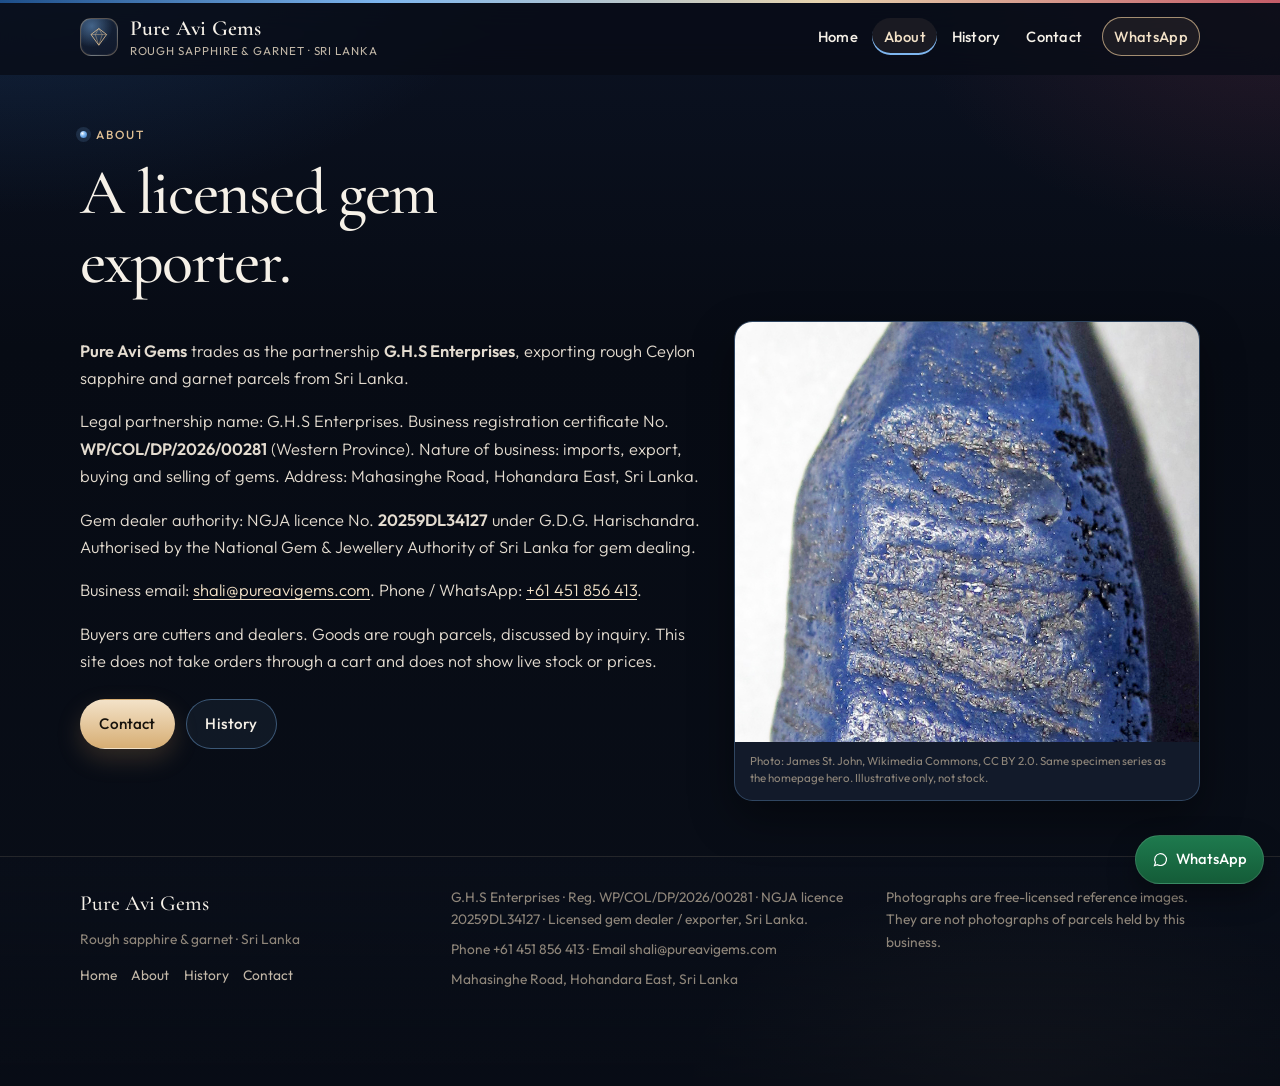
==== commit 124955ee: "Brand sub: Rough sapphire & garnet · Sri Lanka" ====
--- a/about.html
+++ b/about.html
@@ -61,7 +61,7 @@
     <div class="wrap footer-grid">
       <div>
         <p class="footer-brand">Pure Avi Gems</p>
-        <p>Rough Ceylon sapphire and garnet · Sri Lanka</p>
+        <p>Rough sapphire &amp; garnet · Sri Lanka</p>
         <nav class="footer-nav" aria-label="Footer">
           <a href="index.html">Home</a>
           <a href="about.html">About</a>
--- a/css/styles.css
+++ b/css/styles.css
@@ -1154,3 +1154,54 @@
   .history-gallery { grid-template-columns: 1fr; }
   .history-gallery img { height: 220px; }
 }
+
+
+.history-certs {
+  display: grid;
+  grid-template-columns: 1fr;
+  gap: 1.25rem;
+  margin: 1.5rem 0 2rem;
+}
+.history-certs figure {
+  margin: 0;
+  border-radius: 12px;
+  overflow: hidden;
+  background: rgba(255,255,255,0.03);
+  border: 1px solid rgba(255,255,255,0.08);
+}
+.history-certs img {
+  width: 100%;
+  height: auto;
+  max-height: 420px;
+  object-fit: contain;
+  display: block;
+  background: #0a0e18;
+}
+.history-certs figcaption,
+.history-gems figcaption {
+  font-size: 0.78rem;
+  line-height: 1.45;
+  padding: 0.65rem 0.75rem 0.85rem;
+  color: rgba(255,255,255,0.65);
+}
+.history-gems {
+  display: grid;
+  grid-template-columns: minmax(0, 320px);
+  gap: 1rem;
+  margin: 1.25rem 0 2rem;
+}
+.history-gems figure {
+  margin: 0;
+  border-radius: 12px;
+  overflow: hidden;
+  border: 1px solid rgba(255,255,255,0.08);
+}
+.history-gems img {
+  width: 100%;
+  height: 260px;
+  object-fit: cover;
+  display: block;
+}
+@media (min-width: 900px) {
+  .history-certs { grid-template-columns: 1fr 1fr; }
+}
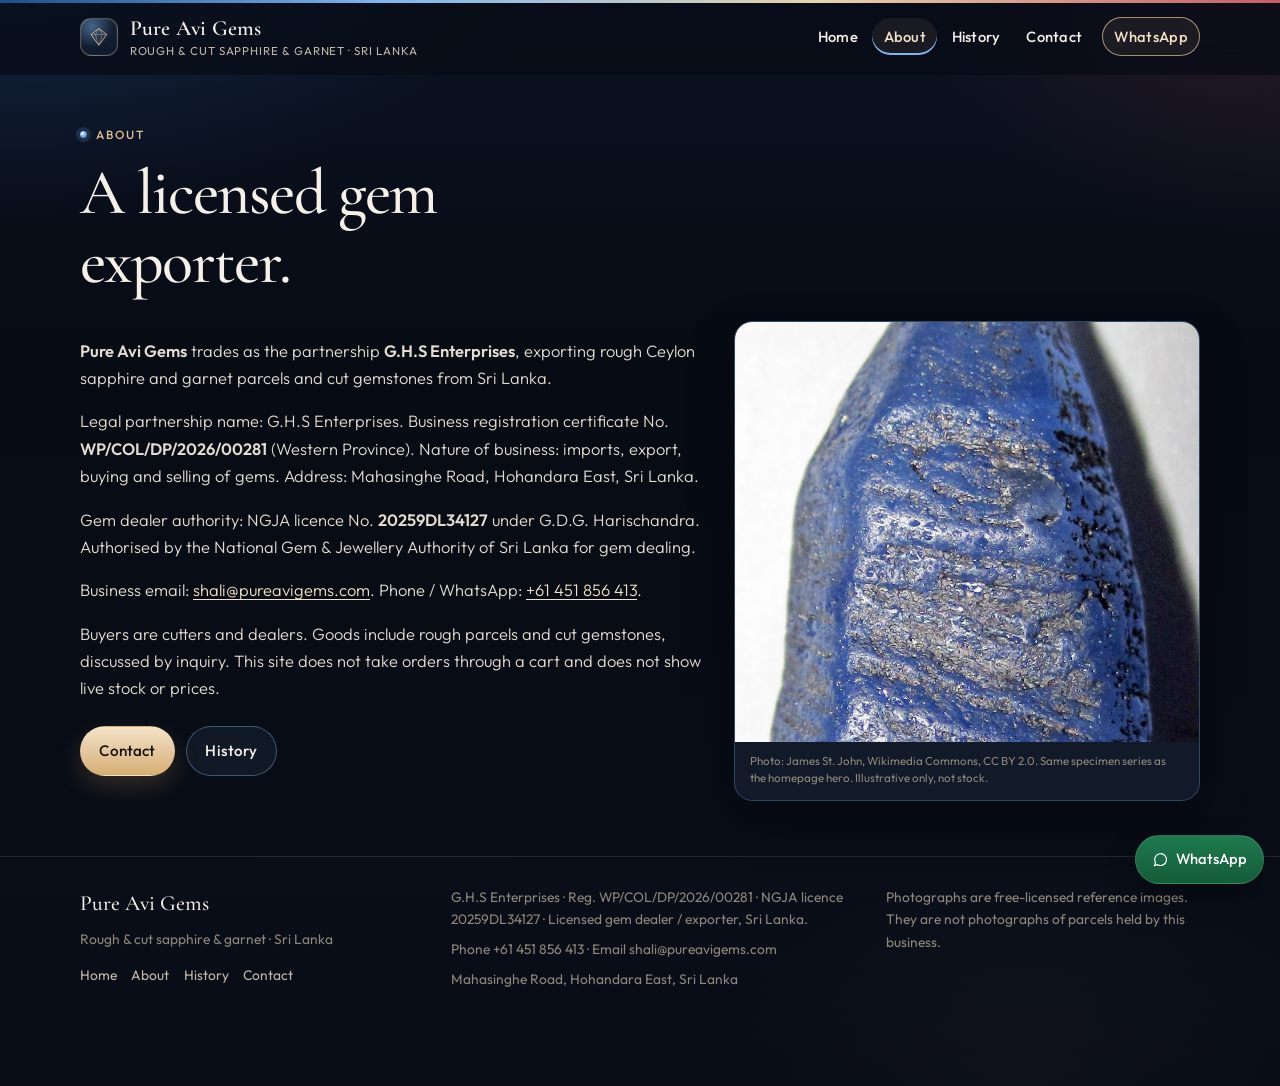
==== commit cef1452a: "Copy: Ratnapura spelling; offer rough and cut gemstones" ====
--- a/about.html
+++ b/about.html
@@ -4,7 +4,7 @@
   <meta charset="utf-8">
   <meta name="viewport" content="width=device-width, initial-scale=1">
   <title>About — Pure Avi Gems</title>
-  <meta name="description" content="Pure Avi Gems / G.H.S Enterprises — licensed exporter of rough Ceylon sapphire and garnet parcels from Hohandara East, Sri Lanka.">
+  <meta name="description" content="Pure Avi Gems / G.H.S Enterprises — licensed exporter of rough and cut Ceylon sapphire and garnet from Hohandara East, Sri Lanka.">
   <meta name="theme-color" content="#070b14">
   <link rel="icon" href="favicon.svg" type="image/svg+xml">
   <link rel="stylesheet" href="css/styles.css">
@@ -17,7 +17,7 @@
         <span class="mark" aria-hidden="true"><svg viewBox="0 0 36 36" fill="none"><path d="M18 4.2 31 14.2 18 32 5 14.2Z" stroke="currentColor" stroke-width="1.4"/><path d="M5 14.2h26M18 4.2 12.2 14.2 18 32 23.8 14.2Z" stroke="currentColor" stroke-width="0.9" opacity=".75"/></svg></span>
         <span class="brand-text">
           <span class="brand-name">Pure Avi Gems</span>
-          <span class="brand-sub">Rough sapphire &amp; garnet · Sri Lanka</span>
+          <span class="brand-sub">Rough &amp; cut sapphire &amp; garnet · Sri Lanka</span>
         </span>
       </a>
       <button class="nav-toggle" type="button" aria-expanded="false" aria-controls="site-nav">Menu</button>
@@ -39,11 +39,11 @@
     <section class="section">
       <div class="wrap split">
         <div class="prose">
-          <p><strong>Pure Avi Gems</strong> trades as the partnership <strong>G.H.S Enterprises</strong>, exporting rough Ceylon sapphire and garnet parcels from Sri Lanka.</p>
+          <p><strong>Pure Avi Gems</strong> trades as the partnership <strong>G.H.S Enterprises</strong>, exporting rough Ceylon sapphire and garnet parcels and cut gemstones from Sri Lanka.</p>
           <p>Legal partnership name: G.H.S Enterprises. Business registration certificate No. <strong>WP/COL/DP/2026/00281</strong> (Western Province). Nature of business: imports, export, buying and selling of gems. Address: Mahasinghe Road, Hohandara East, Sri Lanka.</p>
           <p>Gem dealer authority: NGJA licence No. <strong>20259DL34127</strong> under G.D.G. Harischandra. Authorised by the National Gem &amp; Jewellery Authority of Sri Lanka for gem dealing.</p>
           <p>Business email: <a href="mailto:shali@pureavigems.com">shali@pureavigems.com</a>. Phone / WhatsApp: <a href="https://wa.me/61451856413">+61 451 856 413</a>.</p>
-          <p>Buyers are cutters and dealers. Goods are rough parcels, discussed by inquiry. This site does not take orders through a cart and does not show live stock or prices.</p>
+          <p>Buyers are cutters and dealers. Goods include rough parcels and cut gemstones, discussed by inquiry. This site does not take orders through a cart and does not show live stock or prices.</p>
           <div class="actions">
             <a class="btn btn-gold" href="contact.html">Contact</a>
             <a class="btn btn-ghost" href="history.html">History</a>
@@ -61,7 +61,7 @@
     <div class="wrap footer-grid">
       <div>
         <p class="footer-brand">Pure Avi Gems</p>
-        <p>Rough sapphire &amp; garnet · Sri Lanka</p>
+        <p>Rough &amp; cut sapphire &amp; garnet · Sri Lanka</p>
         <nav class="footer-nav" aria-label="Footer">
           <a href="index.html">Home</a>
           <a href="about.html">About</a>
